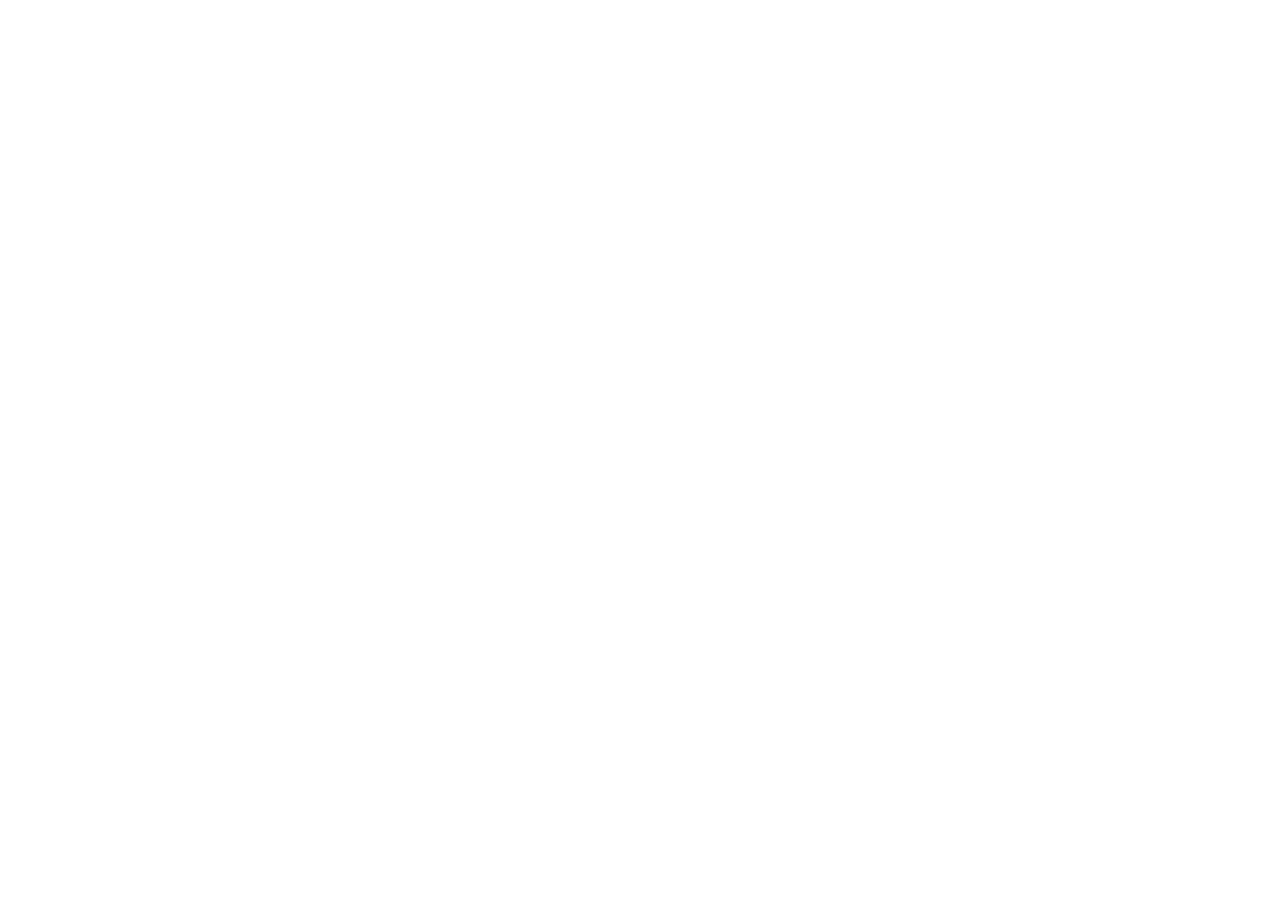
==== ranek/index.html @ 3da08cea "add ranek vue project" ====
<!DOCTYPE html><html lang=""><head><meta charset="utf-8"><meta http-equiv="X-UA-Compatible" content="IE=edge"><meta name="viewport" content="width=device-width,initial-scale=1"><link rel="icon" href="/favicon.ico"><title>ranek</title><link href="/css/app.44e382b7.css" rel="preload" as="style"><link href="/js/app.fbfa0e3f.js" rel="preload" as="script"><link href="/js/chunk-vendors.c99b77ca.js" rel="preload" as="script"><link href="/css/app.44e382b7.css" rel="stylesheet"></head><body><noscript><strong>We're sorry but ranek doesn't work properly without JavaScript enabled. Please enable it to continue.</strong></noscript><div id="app"></div><script src="/js/chunk-vendors.c99b77ca.js"></script><script src="/js/app.fbfa0e3f.js"></script></body></html>
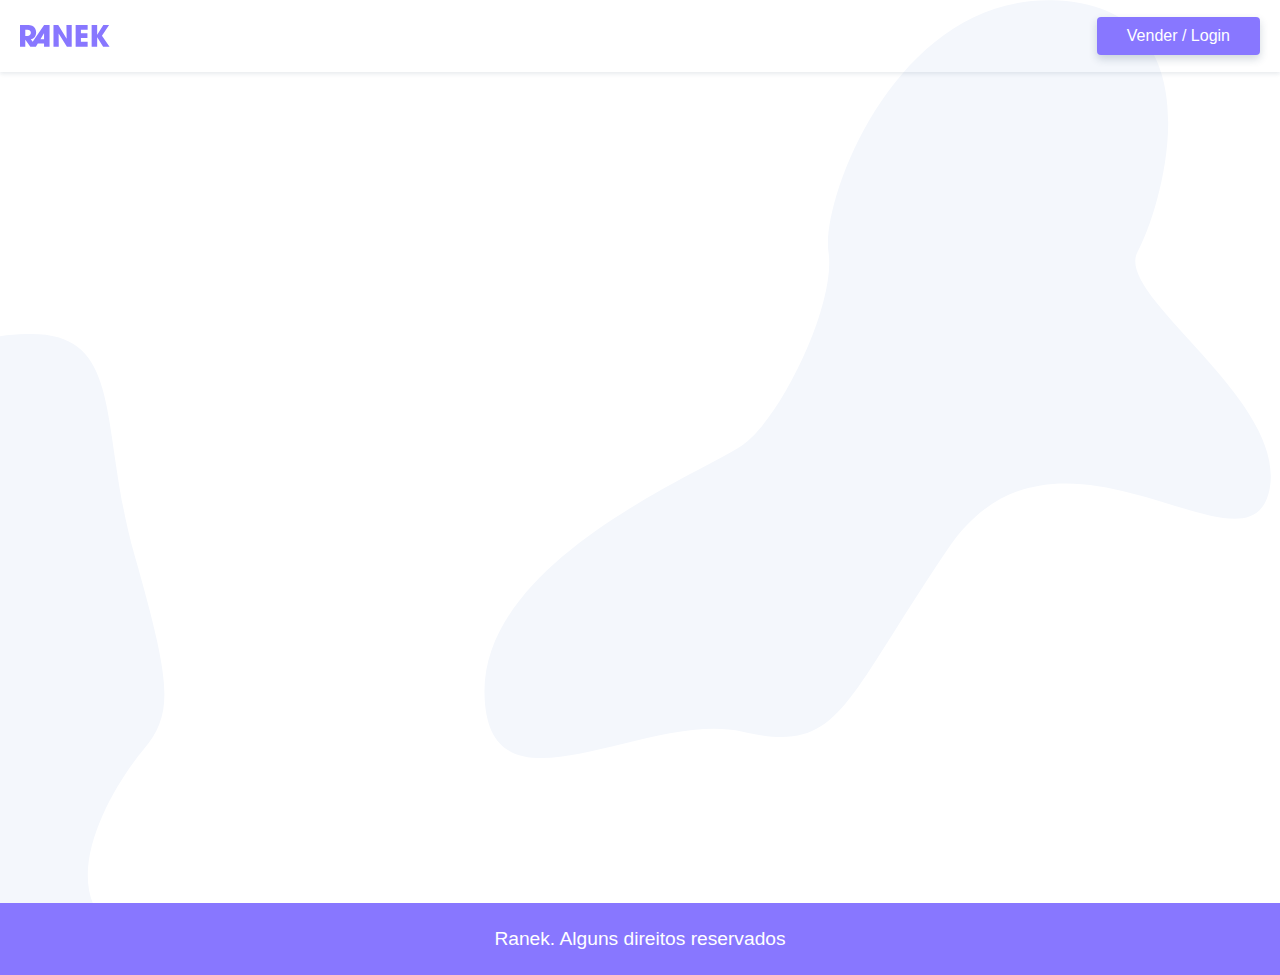
==== commit b513ea44: "build folder ranek" ====
--- a/ranek/index.html
+++ b/ranek/index.html
@@ -1 +1 @@
-<!DOCTYPE html><html lang=""><head><meta charset="utf-8"><meta http-equiv="X-UA-Compatible" content="IE=edge"><meta name="viewport" content="width=device-width,initial-scale=1"><link rel="icon" href="/favicon.ico"><title>ranek</title><link href="/css/app.44e382b7.css" rel="preload" as="style"><link href="/js/app.fbfa0e3f.js" rel="preload" as="script"><link href="/js/chunk-vendors.c99b77ca.js" rel="preload" as="script"><link href="/css/app.44e382b7.css" rel="stylesheet"></head><body><noscript><strong>We're sorry but ranek doesn't work properly without JavaScript enabled. Please enable it to continue.</strong></noscript><div id="app"></div><script src="/js/chunk-vendors.c99b77ca.js"></script><script src="/js/app.fbfa0e3f.js"></script></body></html>+<!DOCTYPE html><html lang=""><head><meta charset="utf-8"><meta http-equiv="X-UA-Compatible" content="IE=edge"><meta name="viewport" content="width=device-width,initial-scale=1"><link rel="icon" href="/ranek/favicon.ico"><title>ranek</title><link href="/ranek/css/app.44e382b7.css" rel="preload" as="style"><link href="/ranek/js/app.9ebe4ca9.js" rel="preload" as="script"><link href="/ranek/js/chunk-vendors.c99b77ca.js" rel="preload" as="script"><link href="/ranek/css/app.44e382b7.css" rel="stylesheet"></head><body><noscript><strong>We're sorry but ranek doesn't work properly without JavaScript enabled. Please enable it to continue.</strong></noscript><div id="app"></div><script src="/ranek/js/chunk-vendors.c99b77ca.js"></script><script src="/ranek/js/app.9ebe4ca9.js"></script></body></html>--- a/ranek/css/app.44e382b7.css
+++ b/ranek/css/app.44e382b7.css
@@ -0,0 +1 @@
+nav[data-v-71599e1e]{display:flex;align-items:center;justify-content:space-between;padding:15px 20px;box-shadow:0 2px 4px rgba(30,60,90,.1)}.logo[data-v-71599e1e]{padding:10px 0}.logo img[data-v-71599e1e]{width:90px}footer[data-v-16621dfa]{position:relative;top:75px;background:#87f;padding:25px 0;text-align:center;font-size:1.2rem;color:#fff}*{box-sizing:border-box}body,h1,h2,li,p,ul{margin:0;padding:0}label{margin-bottom:5px}button{border:none}ul{list-style:none}body{font-family:Avenir,Helvetica,Arial,sans-serif;background:url(../img/pattern.e3c6dc20.svg) repeat top}a,body{color:#345}a{text-decoration:none}img{max-width:100%}.btn,img{display:block}.btn{padding:10px 30px;background:#87f;border-radius:4px;color:#fff;text-align:center;font-size:1rem;box-shadow:0 4px 8px rgba(30,60,90,.2);transition:all .3s;border:none;font-family:Avenir,Helvetica,Arial,sans-serif;cursor:pointer}.btn:hover{background:#65d;transform:scale(1.1)}#app{display:flex;flex-direction:column;min-height:100vh}#main{flex:1}input,textarea{border-radius:4px;border:1px solid #fff;padding:15px;box-shadow:0 4px 8px rgba(30,60,90,.1);transition:all .3s;font-size:1rem;font-family:Avenir,Helvetica,Arial,sans-serif;margin-bottom:15px}input:focus,input:hover,textarea:focus,textarea:hover{outline:none;box-shadow:0 6px 12px rgba(30,60,90,.2);border-color:#87f}.v-enter,.v-leave-to{opacity:0}.v-enter{transform:translate3d(0,-20px,0)}.v-leave-to{transform:translate3d(0,20px,0)}.v-enter-active,.v-leave-active{transition:all .3s}form{position:relative;max-width:600px;margin:30px auto 60px auto}#search{width:100%;padding:20px;border:none}#search:focus,#search:hover{transform:scale(1.1)}#lupa{width:62px;height:62px;background:url(../img/search.2ddf0e58.svg) no-repeat 50%;text-indent:-150px;border:none;cursor:pointer;position:absolute;top:0;right:0;box-shadow:none}ul{grid-column:1/-1}li{display:inline-block}li a{padding:2px 8px;border-radius:2px;margin:4px}li a.router-link-exact-active,li a.router-link-exact-active:hover{background:#87f;color:#fff}.container-products[data-v-77c84fd6]{max-width:1000px;margin:0 auto}.products[data-v-77c84fd6]{display:grid;grid-template-columns:repeat(3,1fr);grid-gap:30px;margin:30px}.product[data-v-77c84fd6]{box-shadow:0 4px 8px rgba(30,60,90,.1);padding:10px;background:#fff;border-radius:4px;transition:all .2s}.product[data-v-77c84fd6]:hover{box-shadow:0 6px 12px rgba(30,60,90,.2);transform:scale(1.1);position:relative;z-index:1}.product img[data-v-77c84fd6]{border-radius:4px;margin-bottom:20px}.titulo[data-v-77c84fd6]{margin-bottom:10px}.product-price[data-v-77c84fd6]{color:#e80;font-weight:700}.no-results[data-v-77c84fd6]{text-align:center}h1[data-v-62d6e09f]{color:#87f;font-size:2rem;margin-top:40px;text-align:center}.usuario[data-v-1ecdad18],form[data-v-1ecdad18]{display:grid;grid-template-columns:80px 1fr;align-items:center}.usuario[data-v-1ecdad18]{grid-column:1/3}.button[data-v-1ecdad18]{grid-column:2;margin-top:10px}h2[data-v-142b672c]{margin-top:40px;margin-bottom:20px}.btn[data-v-142b672c]{background:#e80}.produto[data-v-c0c821be]{display:grid;grid-template-columns:1fr 1fr;grid-gap:30px;max-width:900px;padding:60px 20px;margin:0 auto}.preco[data-v-c0c821be]{color:#e80;font-weight:700;font-size:1.5rem;margin-bottom:40px}.descricao[data-v-c0c821be]{font-size:1.2rem}.btn[data-v-c0c821be]{margin-top:60px;width:200px}h2[data-v-3c5a469f]{text-align:center;margin-top:40px;margin-bottom:10px}.btn[data-v-3c5a469f]{width:100%;max-width:300px;margin-left:auto;margin-right:auto}.btn-form[data-v-3c5a469f]{max-width:100%}.login[data-v-4c80fe44]{max-width:500px;margin:0 auto;padding:0 20px}h1[data-v-4c80fe44]{text-align:center;font-size:2rem;margin-top:40px;color:#87f}form[data-v-4c80fe44]{display:grid}.btn[data-v-4c80fe44]{width:100%;max-width:300px;margin-left:auto;margin-right:auto}.perdeu[data-v-4c80fe44]{text-align:center;margin:20px auto 0 auto}.perdeu a[data-v-4c80fe44]:hover{color:#87f;text-decoration:underline}.usuario[data-v-f2a9b414]{display:grid;grid-template-columns:minmax(140px,200px) 1fr;max-width:900px;margin:40px auto;grid-gap:30px;padding:20px}@media screen and (max-width:500px){.usuario[data-v-f2a9b414]{grid-template-columns:1fr;margin:0 auto}}.sidenav li[data-v-f2a9b414]{display:block}.sidenav a[data-v-f2a9b414],.sidenav button[data-v-f2a9b414]{padding:10px;display:block;background:#f4f7fc;margin-bottom:10px;border-radius:4px}.sidenav a.router-link-exact-active[data-v-f2a9b414],.sidenav a[data-v-f2a9b414]:hover,.sidenav button[data-v-f2a9b414]:hover{background:#87f;color:#fff}.sidenav button[data-v-f2a9b414]{border:none;width:100%;font-size:1rem;text-align:left;font-family:Avenir,Helvetica,Arial,sans-serif;cursor:pointer}.adicionar-produto[data-v-306b6c59]{display:grid;grid-template-columns:100px 1fr;align-items:center;margin-bottom:60px}.btn[data-v-306b6c59]{grid-column:2}.produto[data-v-0c6a4e29]{display:grid;grid-template-columns:minmax(100px,200px) 1fr;grid-gap:20px;margin-bottom:40px;position:relative}.info[data-v-0c6a4e29]{align-self:end}.produto-img[data-v-0c6a4e29]{border-radius:4px;overflow:hidden;height:100px}h2[data-v-10543fae]{margin-bottom:20px}li[data-v-10543fae]{width:100%}.list-enter[data-v-10543fae],.list-leave-to[data-v-10543fae]{opacity:0;transform:translate3d(20px,0,0)}.list-enter-active[data-v-10543fae],.list-leave-active[data-v-10543fae]{transition:all .3s}.deletar[data-v-10543fae]{position:absolute;top:0;right:0;background:url(../img/remove.b883097a.svg) no-repeat 50%;width:24px;height:24px;text-indent:-140px;overflow:hidden;cursor:pointer;border:none}.produto-wrapper[data-v-6d572141]{margin-bottom:40px}.vendedor span[data-v-6d572141]{color:#e80}.entrega[data-v-6d572141]{display:grid;grid-template-columns:minmax(100px,200px) 1fr;grid-gap:20px;margin-bottom:60px}h2[data-v-6d572141]{margin-bottom:20px}h3[data-v-6d572141]{margin:0;justify-self:end}.produto-wrapper[data-v-a75a7ad2]{margin-bottom:40px}.vendedor span[data-v-a75a7ad2]{color:#e80}h2[data-v-a75a7ad2]{margin-bottom:20px}.loading[data-v-c3bb5aac]{text-align:center;margin-top:80px}.loading span[data-v-c3bb5aac]{display:inline-block;width:10px;height:10px;border-radius:10px;background:#87f;margin:4px;-webkit-animation:dots-data-v-c3bb5aac .6s cubic-bezier(.6,.1,1,.4) infinite alternate;animation:dots-data-v-c3bb5aac .6s cubic-bezier(.6,.1,1,.4) infinite alternate}.loading span[data-v-c3bb5aac]:first-child{-webkit-animation-delay:.1s;animation-delay:.1s}.loading span[data-v-c3bb5aac]:nth-child(2){-webkit-animation-delay:.2s;animation-delay:.2s}.loading span[data-v-c3bb5aac]:nth-child(3){-webkit-animation-delay:.3s;animation-delay:.3s}.loading span[data-v-c3bb5aac]:nth-child(4){-webkit-animation-delay:.4s;animation-delay:.4s}@-webkit-keyframes dots-data-v-c3bb5aac{0%{transform:translateZ(0)}to{transform:translate3d(0,30px,0)}}@keyframes dots-data-v-c3bb5aac{0%{transform:translateZ(0)}to{transform:translate3d(0,30px,0)}}--- a/ranek/css/app.44e382b7.css
+++ b/ranek/css/app.44e382b7.css
@@ -0,0 +1 @@
+nav[data-v-71599e1e]{display:flex;align-items:center;justify-content:space-between;padding:15px 20px;box-shadow:0 2px 4px rgba(30,60,90,.1)}.logo[data-v-71599e1e]{padding:10px 0}.logo img[data-v-71599e1e]{width:90px}footer[data-v-16621dfa]{position:relative;top:75px;background:#87f;padding:25px 0;text-align:center;font-size:1.2rem;color:#fff}*{box-sizing:border-box}body,h1,h2,li,p,ul{margin:0;padding:0}label{margin-bottom:5px}button{border:none}ul{list-style:none}body{font-family:Avenir,Helvetica,Arial,sans-serif;background:url(../img/pattern.e3c6dc20.svg) repeat top}a,body{color:#345}a{text-decoration:none}img{max-width:100%}.btn,img{display:block}.btn{padding:10px 30px;background:#87f;border-radius:4px;color:#fff;text-align:center;font-size:1rem;box-shadow:0 4px 8px rgba(30,60,90,.2);transition:all .3s;border:none;font-family:Avenir,Helvetica,Arial,sans-serif;cursor:pointer}.btn:hover{background:#65d;transform:scale(1.1)}#app{display:flex;flex-direction:column;min-height:100vh}#main{flex:1}input,textarea{border-radius:4px;border:1px solid #fff;padding:15px;box-shadow:0 4px 8px rgba(30,60,90,.1);transition:all .3s;font-size:1rem;font-family:Avenir,Helvetica,Arial,sans-serif;margin-bottom:15px}input:focus,input:hover,textarea:focus,textarea:hover{outline:none;box-shadow:0 6px 12px rgba(30,60,90,.2);border-color:#87f}.v-enter,.v-leave-to{opacity:0}.v-enter{transform:translate3d(0,-20px,0)}.v-leave-to{transform:translate3d(0,20px,0)}.v-enter-active,.v-leave-active{transition:all .3s}form{position:relative;max-width:600px;margin:30px auto 60px auto}#search{width:100%;padding:20px;border:none}#search:focus,#search:hover{transform:scale(1.1)}#lupa{width:62px;height:62px;background:url(../img/search.2ddf0e58.svg) no-repeat 50%;text-indent:-150px;border:none;cursor:pointer;position:absolute;top:0;right:0;box-shadow:none}ul{grid-column:1/-1}li{display:inline-block}li a{padding:2px 8px;border-radius:2px;margin:4px}li a.router-link-exact-active,li a.router-link-exact-active:hover{background:#87f;color:#fff}.container-products[data-v-77c84fd6]{max-width:1000px;margin:0 auto}.products[data-v-77c84fd6]{display:grid;grid-template-columns:repeat(3,1fr);grid-gap:30px;margin:30px}.product[data-v-77c84fd6]{box-shadow:0 4px 8px rgba(30,60,90,.1);padding:10px;background:#fff;border-radius:4px;transition:all .2s}.product[data-v-77c84fd6]:hover{box-shadow:0 6px 12px rgba(30,60,90,.2);transform:scale(1.1);position:relative;z-index:1}.product img[data-v-77c84fd6]{border-radius:4px;margin-bottom:20px}.titulo[data-v-77c84fd6]{margin-bottom:10px}.product-price[data-v-77c84fd6]{color:#e80;font-weight:700}.no-results[data-v-77c84fd6]{text-align:center}h1[data-v-62d6e09f]{color:#87f;font-size:2rem;margin-top:40px;text-align:center}.usuario[data-v-1ecdad18],form[data-v-1ecdad18]{display:grid;grid-template-columns:80px 1fr;align-items:center}.usuario[data-v-1ecdad18]{grid-column:1/3}.button[data-v-1ecdad18]{grid-column:2;margin-top:10px}h2[data-v-142b672c]{margin-top:40px;margin-bottom:20px}.btn[data-v-142b672c]{background:#e80}.produto[data-v-c0c821be]{display:grid;grid-template-columns:1fr 1fr;grid-gap:30px;max-width:900px;padding:60px 20px;margin:0 auto}.preco[data-v-c0c821be]{color:#e80;font-weight:700;font-size:1.5rem;margin-bottom:40px}.descricao[data-v-c0c821be]{font-size:1.2rem}.btn[data-v-c0c821be]{margin-top:60px;width:200px}h2[data-v-3c5a469f]{text-align:center;margin-top:40px;margin-bottom:10px}.btn[data-v-3c5a469f]{width:100%;max-width:300px;margin-left:auto;margin-right:auto}.btn-form[data-v-3c5a469f]{max-width:100%}.login[data-v-4c80fe44]{max-width:500px;margin:0 auto;padding:0 20px}h1[data-v-4c80fe44]{text-align:center;font-size:2rem;margin-top:40px;color:#87f}form[data-v-4c80fe44]{display:grid}.btn[data-v-4c80fe44]{width:100%;max-width:300px;margin-left:auto;margin-right:auto}.perdeu[data-v-4c80fe44]{text-align:center;margin:20px auto 0 auto}.perdeu a[data-v-4c80fe44]:hover{color:#87f;text-decoration:underline}.usuario[data-v-f2a9b414]{display:grid;grid-template-columns:minmax(140px,200px) 1fr;max-width:900px;margin:40px auto;grid-gap:30px;padding:20px}@media screen and (max-width:500px){.usuario[data-v-f2a9b414]{grid-template-columns:1fr;margin:0 auto}}.sidenav li[data-v-f2a9b414]{display:block}.sidenav a[data-v-f2a9b414],.sidenav button[data-v-f2a9b414]{padding:10px;display:block;background:#f4f7fc;margin-bottom:10px;border-radius:4px}.sidenav a.router-link-exact-active[data-v-f2a9b414],.sidenav a[data-v-f2a9b414]:hover,.sidenav button[data-v-f2a9b414]:hover{background:#87f;color:#fff}.sidenav button[data-v-f2a9b414]{border:none;width:100%;font-size:1rem;text-align:left;font-family:Avenir,Helvetica,Arial,sans-serif;cursor:pointer}.adicionar-produto[data-v-306b6c59]{display:grid;grid-template-columns:100px 1fr;align-items:center;margin-bottom:60px}.btn[data-v-306b6c59]{grid-column:2}.produto[data-v-0c6a4e29]{display:grid;grid-template-columns:minmax(100px,200px) 1fr;grid-gap:20px;margin-bottom:40px;position:relative}.info[data-v-0c6a4e29]{align-self:end}.produto-img[data-v-0c6a4e29]{border-radius:4px;overflow:hidden;height:100px}h2[data-v-10543fae]{margin-bottom:20px}li[data-v-10543fae]{width:100%}.list-enter[data-v-10543fae],.list-leave-to[data-v-10543fae]{opacity:0;transform:translate3d(20px,0,0)}.list-enter-active[data-v-10543fae],.list-leave-active[data-v-10543fae]{transition:all .3s}.deletar[data-v-10543fae]{position:absolute;top:0;right:0;background:url(../img/remove.b883097a.svg) no-repeat 50%;width:24px;height:24px;text-indent:-140px;overflow:hidden;cursor:pointer;border:none}.produto-wrapper[data-v-6d572141]{margin-bottom:40px}.vendedor span[data-v-6d572141]{color:#e80}.entrega[data-v-6d572141]{display:grid;grid-template-columns:minmax(100px,200px) 1fr;grid-gap:20px;margin-bottom:60px}h2[data-v-6d572141]{margin-bottom:20px}h3[data-v-6d572141]{margin:0;justify-self:end}.produto-wrapper[data-v-a75a7ad2]{margin-bottom:40px}.vendedor span[data-v-a75a7ad2]{color:#e80}h2[data-v-a75a7ad2]{margin-bottom:20px}.loading[data-v-c3bb5aac]{text-align:center;margin-top:80px}.loading span[data-v-c3bb5aac]{display:inline-block;width:10px;height:10px;border-radius:10px;background:#87f;margin:4px;-webkit-animation:dots-data-v-c3bb5aac .6s cubic-bezier(.6,.1,1,.4) infinite alternate;animation:dots-data-v-c3bb5aac .6s cubic-bezier(.6,.1,1,.4) infinite alternate}.loading span[data-v-c3bb5aac]:first-child{-webkit-animation-delay:.1s;animation-delay:.1s}.loading span[data-v-c3bb5aac]:nth-child(2){-webkit-animation-delay:.2s;animation-delay:.2s}.loading span[data-v-c3bb5aac]:nth-child(3){-webkit-animation-delay:.3s;animation-delay:.3s}.loading span[data-v-c3bb5aac]:nth-child(4){-webkit-animation-delay:.4s;animation-delay:.4s}@-webkit-keyframes dots-data-v-c3bb5aac{0%{transform:translateZ(0)}to{transform:translate3d(0,30px,0)}}@keyframes dots-data-v-c3bb5aac{0%{transform:translateZ(0)}to{transform:translate3d(0,30px,0)}}